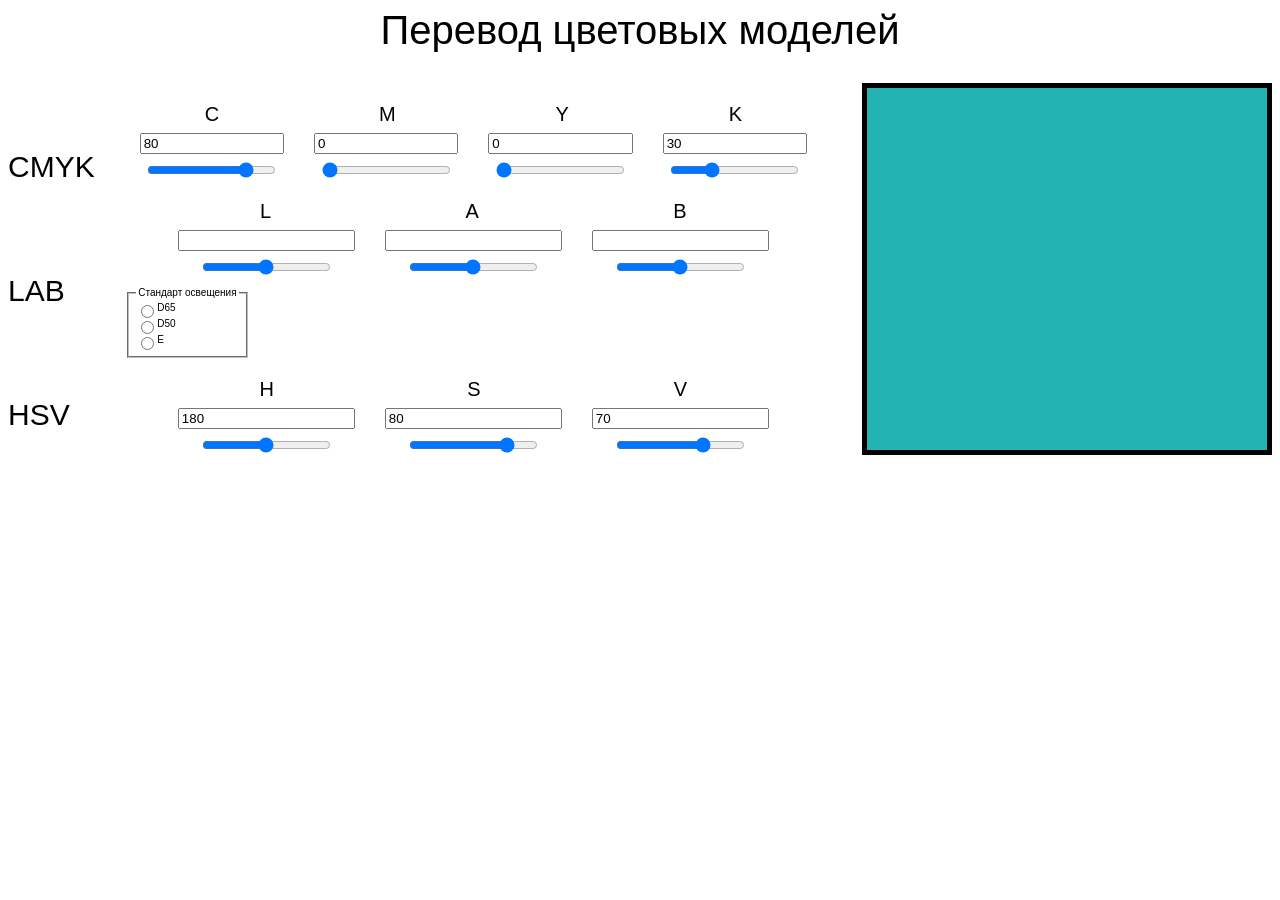
==== lab1/index.html @ c31ef005 "Add files via upload" ====
<!DOCTYPE html>
<html>
<head>
	<meta charset="utf-8">
	<meta name="viewport" content="width=device-width, initial-scale=1">
	<title></title>
<link rel="stylesheet" type="text/css" href="style.css">
</head>
<body>

<div id="main">
	<div id="progtitle">Перевод цветовых моделей</div>
	<div id="editor">
		<div class="colHeaders">
		<div class="colHeaderDiv">
			<p class="colHeader">CMYK</p>
		</div>
		<div class="colHeaderDiv">
			<p class="colHeader">LAB</p>
		</div>
		<div class="colHeaderDiv">
			<p class="colHeader">HSV</p>
		</div>
		</div>
		<div class="clBlocks">
		<div class="clBlock" id="cmyk">
			<div class="slidersAndBoxes">
				<div class="colNamesArea">
					<div> <p class="colname" id="name0">C</p></div>
					<div> <p class="colname" id="name1">M</p></div>
					<div> <p class="colname" id="name2">Y</p></div>
					<div> <p class="colname" id="name3">K</p></div>
				</div>
				<div class="numberboxArea">
					<div> <input type="number" tabindex="-1" class="numberbox" id="box0" onchange="boxEvent(0)"> </div>
					<div> <input type="number" tabindex="-1" class="numberbox" id="box1" onchange="boxEvent(1)"> </div>
					<div> <input type="number" tabindex="-1" class="numberbox" id="box2" onchange="boxEvent(2)"> </div>
					<div>  <input type="number" tabindex="-1" class="numberbox" id="box3" onchange="boxEvent(3)"> </div>
				</div>
				<div class="sliderArea">
					<div> <input type="range" tabindex="-1" min="0" max="100" value="50" class="slider" id="slider0" oninput="sliderEvent(0)"> </div>
					<div> <input type="range" tabindex="-1" min="0" max="100" value="50" class="slider" id="slider1" oninput="sliderEvent(1)"> </div>
					<div> <input type="range" tabindex="-1" min="0" max="100" value="50" class="slider" id="slider2" oninput="sliderEvent(2)"> </div>
					<div> <input type="range" tabindex="-1" min="0" max="100" value="50" class="slider" id="slider3" oninput="sliderEvent(3)"> </div>
				</div>
			</div>
			<!--<div class="extraSettings" id="extra1">
				<fieldset>
					<legend>Алгоритм цветоделения</legend>
					<div>
    						<input type="radio" id="ucr" name="setting1" oninput="setCmykSetting('ucr')" />
    						<label for="setting1">UCR</label>
  					</div>
  					<div>
    						<input type="radio" id="gcr" name="setting1" oninput="setCmykSetting('gcr')"/>
    						<label for="setting2">GCR</label>
  					</div>
				</fieldset>
			</div>-->
		</div>
		
		<div class="clBlock" id="lab">
			<div class="slidersAndBoxes">
				<div class="colNamesArea">
					<div> <p class="colname" id="name4">L</p></div>
					<div> <p class="colname" id="name5">A</p></div>
					<div> <p class="colname" id="name6">B</p></div>
				</div>
				<div class="numberboxArea">
					<div> <input type="number" tabindex="-1" class="numberbox" id="box4" onchange="boxEvent(4)"> </div>
					<div> <input type="number" tabindex="-1" class="numberbox" id="box5" onchange="boxEvent(5)"> </div>
					<div> <input type="number" tabindex="-1" class="numberbox" id="box6" onchange="boxEvent(6)"> </div>
				</div>
				<div class="sliderArea">
					<div> <input type="range" tabindex="-1" min="-100" max="100" class="slider" id="slider4" oninput="sliderEvent(4)"> </div>
					<div> <input type="range" tabindex="-1" min="-100" max="100" class="slider" id="slider5" oninput="sliderEvent(5)"> </div>
					<div> <input type="range" tabindex="-1" min="-100" max="100" class="slider" id="slider6" oninput="sliderEvent(6)"> </div>
				</div>
			</div>
			<div class="extraSettings" id="extra2">
				<div>
				<fieldset>
					<legend>Стандарт освещения</legend>
					<div>
    						<input type="radio" tabindex="-1" id="lightD65" name="setting2" oninput="setLabSetting('d65')"/>
    						<label for="setting1">D65</label>
  					</div>
  					<div>
    						<input type="radio" tabindex="-1" id="lightD50" name="setting2" oninput="setLabSetting('d50')"/>
    						<label for="setting2">D50</label>
  					</div>
  					<div>
    						<input type="radio" tabindex="-1" id="lightE" name="setting2" oninput="setLabSetting('e')"/>
    						<label for="setting2">E</label>
  					</div>
				</fieldset>
				</div>
				<div>
					<p id="clippingError">ERROR</p>
				</div>
			</div>
		</div>

		<div class="clBlock" id="hsl">
			<div class="slidersAndBoxes">
				<div class="colNamesArea">
					<div> <p class="colname" id="name7">H</p></div>
					<div> <p class="colname" id="name8">S</p></div>
					<div> <p class="colname" id="name9">V</p></div>
				</div>
				<div class="numberboxArea">
					<div> <input type="number" tabindex="-1" class="numberbox" id="box7" onchange="boxEvent(7)"> </div>
					<div> <input type="number" tabindex="-1" class="numberbox" id="box8" onchange="boxEvent(8)"> </div>
					<div> <input type="number" tabindex="-1" class="numberbox" id="box9" onchange="boxEvent(9)"> </div>
				</div>
				<div class="sliderArea">
					<div> <input type="range" tabindex="-1" min="0" max="360" value="100" class="slider" id="slider7" oninput="sliderEvent(7)"> </div>
					<div> <input type="range" tabindex="-1" min="0" max="100" value="50" class="slider" id="slider8" oninput="sliderEvent(8)"> </div>
					<div> <input type="range" tabindex="-1" min="0" max="100" value="50" class="slider" id="slider9" oninput="sliderEvent(9)"> </div>
				</div>
			</div>
		</div>
		</div>

		<div id="display">
			<canvas id="palette"></canvas>
		</div>
	</div>
</div>
</body>
<script src="init.js"></script>
<script src="math.js"></script>
<script src="main.js"></script>
<script src="startup.js"></script>
</html>
---- lab1/style.css ----
*{
	font-family: "Arial", serif;
}

div{
	display: flex;
}

#main{
	flex-direction: column;
	align-items: center;
	justify-content: space-around;
}

#editor{
	
}

#display{
	min-height: 200px;
	min-width: 400px;
	border: 5px solid black;
	margin-left: 40px;
}

.clBlock{
	flex-direction: column;
	align-items: center;
	justify-content: space-around;
}

.slidersAndBoxes{
	flex-direction: column;
}

.numberboxArea{
	align-items: center;
	justify-content: space-around;
}

.sliderArea{
	align-items: center;
	justify-content: space-around;
	margin-top: 6px;
}

.colNamesArea{
	align-items: center;
	justify-content: space-around;
}

.slider::-webkit-slider-runnable-track {
	background: inherit;
	height: 1rem;
	border-radius: 6px;
 }
        /* For Firefox */
.slider::-moz-range-track {
	background: inherit;
	height: 1rem;
	border-radius: 6px;
}

.slider{
	width: 100%;
	min-width: 30px;
	background: linear-gradient(to right, cyan, black, cyan);
}

.numberbox{
	width: 100%;
	min-width: 30px;
	margin-left: 15px;
	margin-right: 15px;
}

.colname{
	font-size: 20px;
	margin-bottom: 7px;
}

.colHeader{
	font-size: 30px;
}

.colHeaderDiv{
	max-height: 50px;
	margin-right: 30px;
}

.extraSettings{
	font-size: 10px;
	margin-top: 10px;
	width: 100%;
	justify-content: flex-start;
}

#clippingError{
	margin-left: 30px;
	font-size: 10px;
	color: red;
	max-width: 200px;
}

.colHeaders{
	flex-direction: column;
	justify-content: space-around;
}

.clBlocks{
	flex-direction: column;
	justify-content: flex-start;
}

#progtitle{
	margin-bottom: 30px;
	font-size: 40px;
}

#display:hover #palette{
	display: block;
}

#palette{
	background: white;
	width: 400px;
	height: 200px;
	display: none;
}
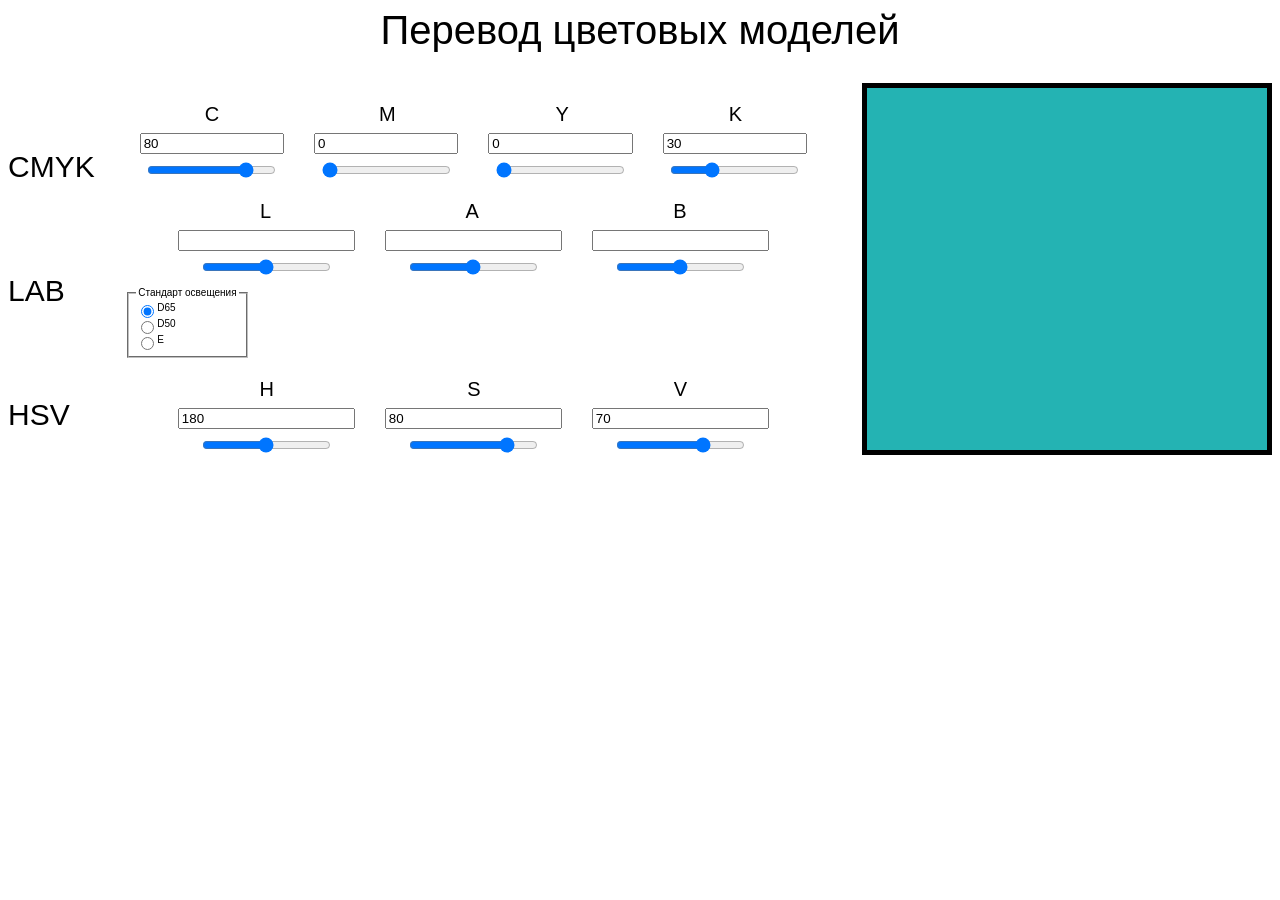
==== commit a37576ba: "Update index.html" ====
--- a/lab1/index.html
+++ b/lab1/index.html
@@ -82,7 +82,7 @@
 				<fieldset>
 					<legend>Стандарт освещения</legend>
 					<div>
-    						<input type="radio" tabindex="-1" id="lightD65" name="setting2" oninput="setLabSetting('d65')"/>
+    						<input type="radio" checked="checked" tabindex="-1" id="lightD65" name="setting2" oninput="setLabSetting('d65')"/>
     						<label for="setting1">D65</label>
   					</div>
   					<div>
@@ -132,4 +132,4 @@
 <script src="math.js"></script>
 <script src="main.js"></script>
 <script src="startup.js"></script>
-</html>+</html>
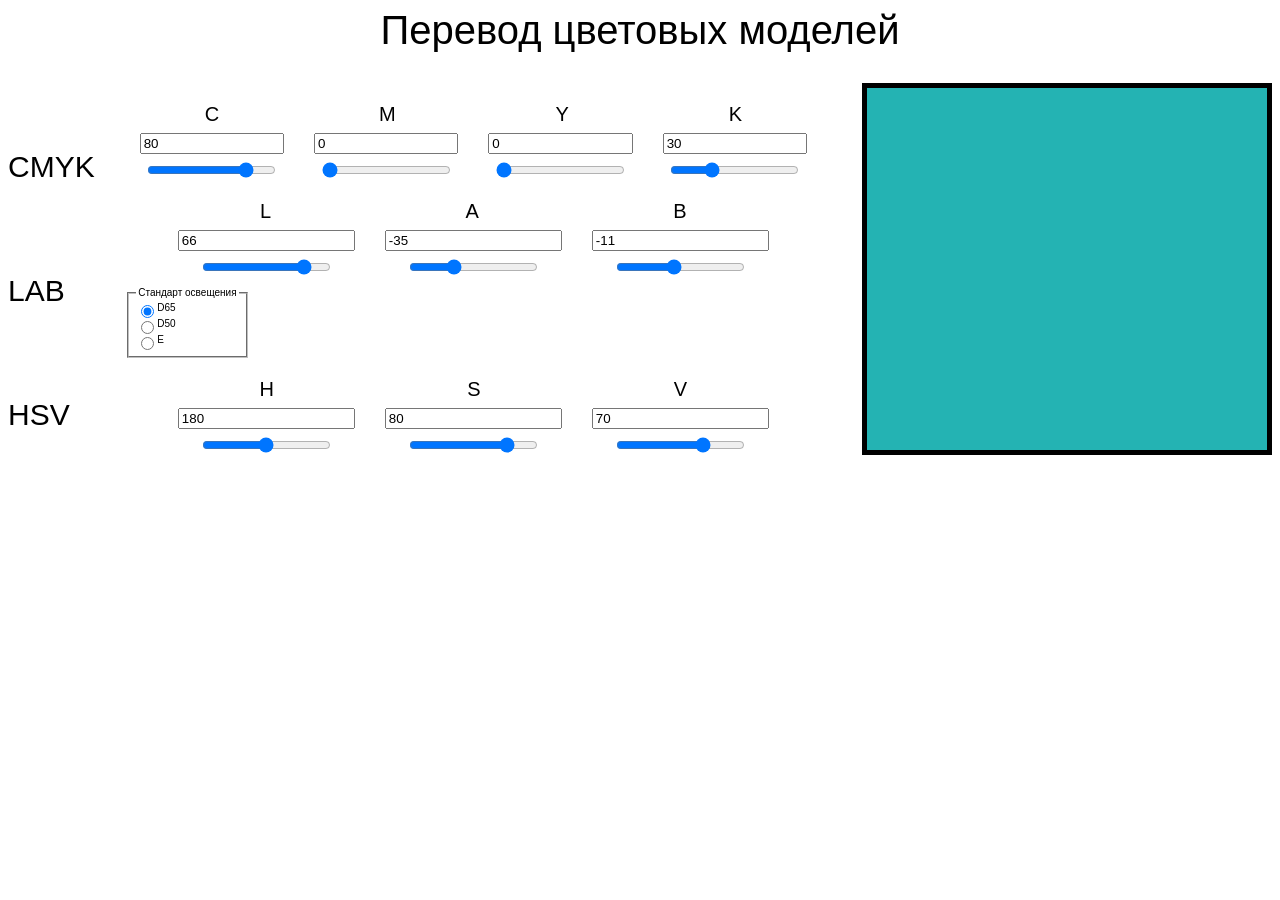
==== commit b014aaa9: "Add files via upload" ====
--- a/lab1/index.html
+++ b/lab1/index.html
@@ -82,7 +82,7 @@
 				<fieldset>
 					<legend>Стандарт освещения</legend>
 					<div>
-    						<input type="radio" checked="checked" tabindex="-1" id="lightD65" name="setting2" oninput="setLabSetting('d65')"/>
+    						<input type="radio" tabindex="-1" id="lightD65" checked="checked" name="setting2" oninput="setLabSetting('d65')"/>
     						<label for="setting1">D65</label>
   					</div>
   					<div>
@@ -132,4 +132,4 @@
 <script src="math.js"></script>
 <script src="main.js"></script>
 <script src="startup.js"></script>
-</html>
+</html>
